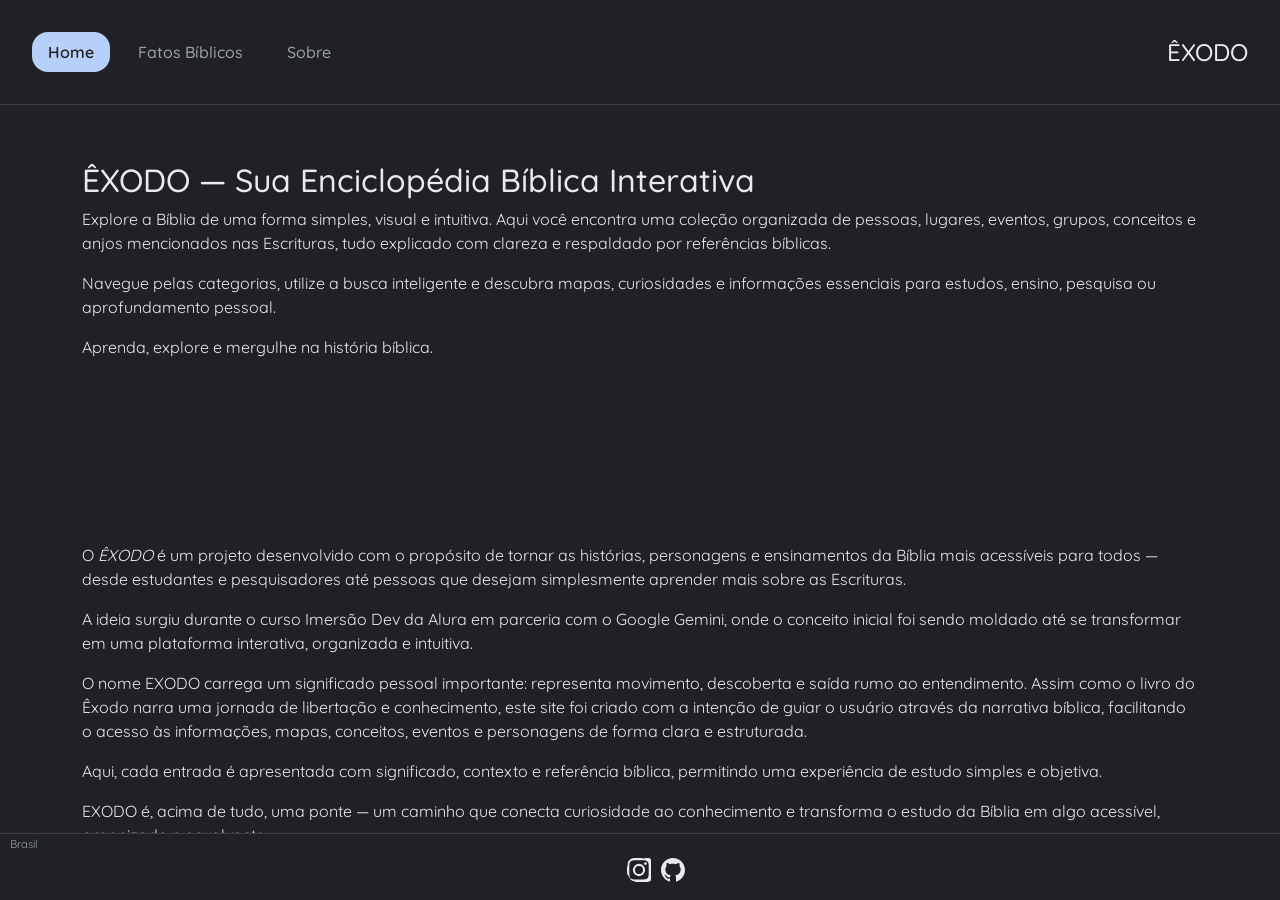
==== index.html @ b2dab0d5 "Atualização da página inicial melhorias" ====
<!DOCTYPE html>
<html lang="pt-br">

<head>
    <meta charset="UTF-8">
    <meta name="viewport" content="width=device-width, initial-scale=1.0">

    <link rel="stylesheet" href="https://cdn.jsdelivr.net/npm/bootstrap@5.3.3/dist/css/bootstrap.min.css"
        integrity="sha384-QWTKZyjpPEjISv5WaRU9OFeRpok6YctnYmDr5pNlyT2bRjXh0JMhjY6hW+ALEwIH" crossorigin="anonymous">
    <link rel="stylesheet" href="style.css">
    <title>ÊXODO</title>

</head>

<body>
    <header>
        <div class="header-left">
            <nav id="primary-nav" class="nav" role="navigation" aria-label="Menu principal">
                <a href="index.html" id="home-link">Home</a>
                <div class="has-dropdown">
                    <a href="fatos.html" id="fatos-link">Fatos Bíblicos</a>
                    <div id="fatos-dropdown" class="dropdown" role="menu" aria-label="Categorias">
                        <!-- categorias populadas via script.js -->
                    </div>
                </div>
                <a href="index.html#sobre" id="sobre-link">Sobre</a>
            </nav>
        </div>

        <h1 class="site-title">ÊXODO</h1>
    </header>

    <main>
        <section class="site-description container my-4">
            <div class="row">
                <div class="col-12">
                    <h2>ÊXODO — Sua Enciclopédia Bíblica Interativa</h2>
                    <p>Explore a Bíblia de uma forma simples, visual e intuitiva. Aqui você encontra uma coleção
                        organizada de pessoas, lugares, eventos, grupos, conceitos e anjos mencionados nas Escrituras,
                        tudo explicado com clareza e respaldado por referências bíblicas.</p>
                    <p>Navegue pelas categorias, utilize a busca inteligente e descubra mapas, curiosidades e
                        informações essenciais para estudos, ensino, pesquisa ou aprofundamento pessoal.</p>
                    <p>Aprenda, explore e mergulhe na história bíblica.</p>
                </div>
            </div>
        </section>
        <div class="container my-4"> <!-- Added Bootstrap container with margin-top/bottom -->
            <div class="row"> <!-- Added Bootstrap row -->
                <div class="col-12"> <!-- Added Bootstrap column to take full width -->
                    <section class="card-container">
                        <!-- Cards serão inseridos aqui pelo script -->
                    </section>
                </div>
            </div>
        </div>
    </main>

    <section id="sobre" class="about-exodo container my-4">
        <div class="row">
            <div class="col-12">
                <p>O <em>ÊXODO</em> é um projeto desenvolvido com o propósito de tornar as histórias, personagens e
                    ensinamentos da Bíblia mais acessíveis para todos — desde estudantes e pesquisadores até pessoas que
                    desejam simplesmente aprender mais sobre as Escrituras.</p>
                <p>A ideia surgiu durante o curso Imersão Dev da Alura em parceria com o Google Gemini, onde o conceito
                    inicial foi sendo moldado até se transformar em uma plataforma interativa, organizada e intuitiva.
                </p>
                <p>O nome EXODO carrega um significado pessoal importante: representa movimento, descoberta e saída rumo
                    ao entendimento. Assim como o livro do Êxodo narra uma jornada de libertação e conhecimento, este
                    site foi criado com a intenção de guiar o usuário através da narrativa bíblica, facilitando o acesso
                    às informações, mapas, conceitos, eventos e personagens de forma clara e estruturada.</p>
                <p>Aqui, cada entrada é apresentada com significado, contexto e referência bíblica, permitindo uma
                    experiência de estudo simples e objetiva.</p>
                <p>EXODO é, acima de tudo, uma ponte — um caminho que conecta curiosidade ao conhecimento e transforma o
                    estudo da Bíblia em algo acessível, organizado e envolvente.</p>
            </div>
        </div>
    </section>

    <footer class="footer">
        <div class="footer-location">Brasil</div>
        <ul class="footer-links">
            <li><a href="https://www.instagram.com/euthiagoluis__/" target="_blank"><svg
                        xmlns="http://www.w3.org/2000/svg" width="24" height="24" viewBox="0 0 24 24"
                        fill="currentColor">
                        <path
                            d="M12 2.163c3.204 0 3.584.012 4.85.07 1.17.055 1.805.249 2.227.415.485.19.882.46 1.28.858.398.398.668.795.858 1.28.166.422.36 1.057.415 2.227.058 1.265.07 1.646.07 4.85s-.012 3.584-.07 4.85c-.055 1.17-.249 1.805-.415 2.227a3.496 3.496 0 0 1-.858 1.28c-.398.398-.795.668-1.28.858-.422.166-1.057.36-2.227.415-1.265.058-1.646.07-4.85.07s-3.584-.012-4.85-.07c-1.17-.055-1.805-.249-2.227-.415a3.496 3.496 0 0 1-1.28-.858 3.496 3.496 0 0 1-.858-1.28c-.166-.422-.36-1.057-.415-2.227-.058-1.265-.07-1.646-.07-4.85s.012-3.584.07-4.85c.055-1.17.249-1.805.415-2.227.19-.485.46-.882.858-1.28.398-.398.795-.668 1.28-.858.422-.166 1.057-.36 2.227-.415A90.6 90.6 0 0 1 12 2.163m0-2.163c-3.259 0-3.667.014-4.947.072-1.325.06-2.163.31-2.913.698a5.64 5.64 0 0 0-2.022 1.586A5.64 5.64 0 0 0 .73 6.93C.342 7.68.092 8.518.032 9.843.014 10.333 0 10.74 0 12s.014 1.667.032 2.157c.06 1.325.31 2.163.698 2.913a5.64 5.64 0 0 0 1.586 2.022A5.64 5.64 0 0 0 6.93 23.27c.75.388 1.588.638 2.913.698 1.28.058 1.687.072 4.947.072s3.667-.014 4.947-.072c1.325-.06 2.163-.31 2.913-.698a5.64 5.64 0 0 0 2.022-1.586 5.64 5.64 0 0 0 1.586-2.022c.388-.75.638-1.588.698-2.913.058-1.28.072-1.687.072-4.947s-.014-3.667-.072-4.947c-.06-1.325-.31-2.163-.698-2.913a5.64 5.64 0 0 0-1.586-2.022A5.64 5.64 0 0 0 17.07.73c-.75-.388-1.588-.638-2.913-.698C15.667.014 15.26 0 12 0zm0 5.838a6.162 6.162 0 1 0 0 12.324 6.162 6.162 0 0 0 0-12.324zM12 16a4 4 0 1 1 0-8 4 4 0 0 1 0 8zm6.406-11.845a1.44 1.44 0 1 0 0 2.88 1.44 1.44 0 0 0 0-2.88z" />
                    </svg></a></li>
            <li><a href="https://github.com/Thiago-Dev021" target="_blank"><svg xmlns="http://www.w3.org/2000/svg"
                        width="24" height="24" viewBox="0 0 24 24" fill="currentColor">
                        <path
                            d="M12 0c-6.626 0-12 5.373-12 12 0 5.302 3.438 9.8 8.207 11.387.599.111.793-.261.793-.577v-2.234c-3.338.726-4.033-1.416-4.033-1.416-.546-1.387-1.333-1.756-1.333-1.756-1.089-.745.083-.729.083-.729 1.205.084 1.839 1.237 1.839 1.237 1.07 1.834 2.807 1.304 3.492.997.107-.775.418-1.305.762-1.604-2.665-.305-5.467-1.334-5.467-5.931 0-1.311.469-2.381 1.236-3.221-.124-.303-.535-1.524.117-3.176 0 0 1.008-.322 3.301 1.23.957-.266 1.983-.399 3.003-.404 1.02.005 2.047.138 3.006.404 2.291-1.552 3.297-1.23 3.297-1.23.653 1.653.242 2.874.118 3.176.77.84 1.235 1.91 1.235 3.221 0 4.609-2.807 5.624-5.479 5.921.43.372.823 1.102.823 2.222v3.293c0 .319.192.694.801.576 4.765-1.589 8.199-6.086 8.199-11.386 0-6.627-5.373-12-12-12z" />
                    </svg></a></li>
        </ul>
    </footer>
    <script src="script.js"></script>
</body>

</html>
---- style.css ----
@import url('https://fonts.googleapis.com/css2?family=Quicksand:wght@300..700&display=swap');
/* Importa a fonte Quicksand do Google Fonts */

* {
    box-sizing: border-box;
    /* Garante que padding e border não aumentem o tamanho total do elemento */
}

:root {
    --primary-color: #b7d0fa;
    /* Cor primária (azul claro) */
    --secondary-color: #e8eaed;
    /* Cor secundária (cinza claro) */
    --tertiary-color: #9aa0a6;
    /* Cor terciária (cinza médio) */
    --bg-color: #202124;
    /* Cor de fundo (cinza escuro) */
}

body {
    margin: 0;
    /* Remove a margem padrão do body */
    background: var(--bg-color);
    /* Define a cor de fundo usando uma variável */
    color: var(--secondary-color);
    /* Define a cor do texto padrão usando uma variável */
    font-family: "Quicksand", sans-serif;
    /* Define a família da fonte */
}

header {
    padding: 1rem 1rem;
    /* Espaçamento interno (2rem em cima/baixo, 1rem nos lados) */
    display: flex;
    /* Habilita o layout flexbox */
    align-items: center;
    /* Alinha os itens verticalmente ao centro */
    justify-content: space-between;
    /* Distribui os itens com espaço entre */
    position: sticky;
    /* Mantém o cabeçalho fixo no topo ao rolar a página */
    flex-wrap: wrap;
    /* Permite que os itens quebrem a linha em telas menores */
    top: 0;
    /* Posição do topo quando sticky */
    background: var(--bg-color);
    /* Cor de fundo do cabeçalho */
    z-index: 10;
    /* Define a ordem de empilhamento para ficar sobre outros elementos */
    border-bottom: 1px solid #3c4043;
    /* Adiciona uma borda inferior */
    gap: 1rem;
    /* Espaçamento entre os elementos flex */
}

.header-left {
    display: flex;
    align-items: center;
    gap: 0.75rem;
}

.header-left .nav {
    display: flex;
    gap: 0.75rem;
    margin-left: 1rem;
    align-items: center;
}

.site-title {
    font-size: 1.5rem;
    margin: 0 1rem;
    font-weight: 500;
    white-space: nowrap;
    color: var(--secondary-color);
}

.header-right {
    display: flex;
    align-items: center;
    gap: 0.5rem;
}

@media (max-width: 0px) {
    .header-left {
        position: relative;
    }

    .header-left .nav {
        position: static;
        top: auto;
        right: auto;
        background: transparent;
        border: none;
        padding: 0.5rem 0 0 0;
        flex-direction: column-reverse;
        display: flex;
        min-width: auto;
        box-shadow: none;
        z-index: 50;
        width: 100%;
    }

    .header-left .nav a {
        padding: 0.5rem 0.75rem;
    }

    .header-right {
        width: 100%;
        justify-content: flex-end;
    }
}

header h1 {
    font-size: 1.5rem;
    /* Tamanho da fonte */
    margin: 0;
    /* Remove a margem padrão */
    font-weight: 500;
    /* Peso da fonte (médio) */
    white-space: nowrap;
    /* Impede a quebra de linha do texto */
}

div input {
    padding: 0.375rem 0.75rem;
    /* Espaçamento interno */
    border-radius: 1rem;
    /* Arredonda as bordas */
    border: 1px solid var(--tertiary-color);
    /* Define a borda */
    background: var(--bg-color);
    /* Cor de fundo */
    font-family: inherit;
    /* Herda a família da fonte do elemento pai */
    font-size: 1.5rem;
    /* Tamanho da fonte */
    transition: all 0.2s ease;
    /* Adiciona uma transição suave para todas as propriedades */
    width: 30rem;
    /* Largura do input */
    color: var(--secondary-color);
    /* Cor do texto digitado */
    margin-right: .5rem;
    /* Margem à direita */
}

div input::placeholder {
    font-size: 1.2rem;
    /* Tamanho da fonte do placeholder */
    font-weight: 300;
    /* Peso da fonte do placeholder */
    color: var(--tertiary-color);
    /* Cor do texto do placeholder */
}

div input:focus {
    outline: none;
    /* Remove a borda de foco padrão */
    border-color: var(--bg-color);
    /* Muda a cor da borda ao focar */
    box-shadow: 0 0 0 0.1rem var(--tertiary-color);
    /* Adiciona uma sombra de caixa para indicar foco */
}

#botao-busca {
    padding: 1rem 2rem;
    /* Espaçamento interno */
    border-radius: 1rem;
    /* Arredonda as bordas */
    border: none;
    /* Remove a borda padrão */
    cursor: pointer;
    /* Muda o cursor para uma mão ao passar por cima */
    font-family: inherit;
    /* Herda a família da fonte */
    font-weight: 500;
    /* Peso da fonte */
    font-size: 1rem;
    /* Tamanho da fonte */
    white-space: nowrap;
    /* Impede a quebra de linha do texto */
    transition: background-color 0.2s ease, color 0.2s ease;
    /* Transição suave para cor de fundo e cor do texto */
    background-color: transparent;
    /* Cor de fundo */
    color: var(--secondary-color);
    /* Cor do texto */
    border: none;
    /* Adiciona uma borda */
}

#botao-busca:hover {
    background-color: transparent;
    /* Muda a cor de fundo ao passar o mouse */
    color: var(--bg-color);
    /* Muda a cor do texto ao passar o mouse */
    box-shadow: transparent;
    /* Adiciona uma sombra de caixa */
    color: var(--primary-color);
    /* Muda a cor do texto ao passar o mouse */
}

#botao-busca:active {
    transform: scale(0.98);
    /* Efeito de clique (diminui o tamanho) */
}

main {
    overflow-y: auto;
    /* Permite rolagem vertical quando necessário */
    max-width: 80rem;
    /* Largura máxima do conteúdo principal */
    margin: 0 auto;
    /* Centraliza o conteúdo principal horizontalmente */
    margin-top: 2rem;
    /* Margem no topo */
    padding-bottom: 6rem;
    /* Espaço inferior para evitar que o footer fixo cubra o conteúdo */
}

article {
    background-color: #2b2d2f;
    /* Subtle dark background */
    border: 1px solid rgba(255, 255, 255, 0.04);
    /* Subtle border */
    border-radius: 0.5rem;
    /* Slightly rounded corners */
    padding: 1.5rem;
    /* More balanced padding */
    margin-bottom: 1.25rem;
    box-shadow: 0 2px 8px rgba(0, 0, 0, 0.3);
    /* Subtle dark shadow */
    transition: all 0.3s ease;
    /* Transition for all changes */
}

article:hover {
    transform: scale(1.01);
    /* Aumenta ligeiramente o tamanho ao passar o mouse */
    cursor: pointer;
    /* Muda o cursor para uma mão */
}

article h2 {
    margin-top: 0;
    /* Remove a margem superior */
    font-weight: 600;
    /* Peso da fonte */
    font-size: 1.6rem;
    /* Tamanho da fonte */
    border-bottom: none;
    /* Sem borda inferior */
    padding-bottom: 0;
    /* Sem espaçamento interno inferior */
    margin-bottom: 0.25rem;
    /* Margem inferior */
    color: var(--primary-color);
    /* Cor do texto */
}

article p {
    margin: 0.5rem 0;
    /* Margem superior e inferior */
    line-height: 1.6;
    /* Altura da linha para melhor legibilidade */
    font-size: 1rem;
    /* Tamanho da fonte */
    margin-bottom: 0.5rem;
    /* Margem inferior */
    color: var(--secondary-color);
    /* Cor do texto */
}

article p.description {
    display: none;
    font-size: 0.95rem;
    color: var(--tertiary-color);
}

article.card.expanded {
    transform: scale(1.02);
    background-color: #313336;
}

article.card.expanded p.description {
    display: block;
}

article p strong {
    color: var(--tertiary-color);
    /* Cor do texto em negrito */
    font-weight: 400;
    /* Peso da fonte */
}

article a {
    color: var(--primary-color);
    /* Cor do link */
    text-decoration: none;
    /* Remove o sublinhado padrão */
    font-weight: 200;
    /* Peso da fonte */
}

article a:hover {
    text-decoration: underline;
    /* Adiciona sublinhado ao passar o mouse */
}

.footer {
    position: fixed;
    /* Posicionamento absoluto em relação ao elemento pai posicionado */
    bottom: 0;
    /* Alinha na parte inferior */
    left: 0;
    /* Alinha à esquerda */
    width: 100%;
    /* Largura total */
    color: var(--tertiary-color);
    /* Cor do texto */
    background-color: var(--bg-color);
    /* Cor de fundo */
    padding: 2px 10px;
    /* Espaçamento interno */
    border-top: 1px solid #3c4043;
    /* Borda superior */
    font-size: 0.7rem;
    /* Tamanho da fonte */
}

.footer-location {
    color: #9aa0a6;
    /* Cor do texto */
    margin-bottom: 5px;
    /* Margem inferior */
}

.footer-links {
    list-style: none;
    /* Remove os marcadores da lista */
    display: flex;
    /* Habilita o layout flexbox */
    flex-wrap: wrap;
    /* Permite que os itens quebrem para a próxima linha */
    justify-content: center;
    /* Centraliza os itens horizontalmente */
    gap: 10px;
    /* Espaçamento entre os links */
}

.footer-links a {
    color: var(--secondary-color);
    /* Cor do link */
    text-decoration: none;
    /* Remove o sublinhado */
    transition: color 0.2s;
    /* Transição suave para a cor */
}

.footer-links a:hover {
    color: var(--accent-color);
    /* Muda a cor do link ao passar o mouse (variável não definida) */
}

@media (max-width: 768px) {
    header {
        /* Estilos para telas com largura máxima de 768px */
        flex-direction: column;
        /* Organiza os itens do cabeçalho em coluna */
        padding: 1rem;
        /* Reduz o espaçamento interno */
        align-items: stretch;
    }

    header h1 {
        /* Estilos para o h1 no cabeçalho em telas menores */
        text-align: center;
        /* Centraliza o texto */
        margin-bottom: 1rem;
        /* Adiciona margem inferior */
    }

    div input {
        /* Estilos para o input em telas menores */
        width: 90vw;
        /* Largura baseada na largura da viewport */
        font-size: 1.2rem;
        /* Reduz o tamanho da fonte */
    }

    main {
        /* Estilos para o main em telas menores */
        padding: 0 1rem;
        /* Adiciona espaçamento lateral */
    }

    article:hover {
        /* Estilos para o article em telas menores */
        transform: none;
        /* Remove o efeito de escala ao passar o mouse */
    }

    .header-right {
        align-items: stretch;
    }
}

.maps-gallery {
    max-width: 80rem;
    margin: 1.5rem auto;
    padding: 0 1rem;
    display: none;
}

.maps-title {
    color: var(--primary-color);
    margin: 0 0 0.75rem 0;
    font-size: 1.25rem;
}

.maps-grid {
    display: grid;
    grid-template-columns: repeat(auto-fit, minmax(160px, 1fr));
    gap: 0.75rem;
}

.map-thumb {
    background: transparent;
    border: 1px solid rgba(255, 255, 255, 0.04);
    padding: 0;
    border-radius: 0.5rem;
    overflow: hidden;
    cursor: pointer;
    display: flex;
    flex-direction: column;
    align-items: stretch;
}

.map-thumb img {
    display: block;
    width: 100%;
    height: 120px;
    object-fit: cover;
    background: #111;
}

.map-thumb-label {
    padding: 0.5rem;
    font-size: 0.9rem;
    color: var(--secondary-color);
    text-align: center;
}

.map-thumb:focus {
    outline: 2px solid rgba(183, 208, 250, 0.25);
}

/* Modal de mapa */
.map-modal {
    position: fixed;
    inset: 0;
    display: none;
    align-items: center;
    justify-content: center;
    background: rgba(2, 2, 2, 0.75);
    z-index: 120;
}

.map-modal-content {
    background: linear-gradient(180deg, #111, #0f0f0f);
    padding: 1rem;
    border-radius: 8px;
    max-width: 94vw;
    max-height: 92vh;
    overflow: auto;
    position: relative;
}

.map-modal img {
    display: block;
    max-width: 100%;
    height: auto;
    border-radius: 4px;
}

.map-modal-close {
    position: absolute;
    right: 8px;
    top: 8px;
    background: transparent;
    border: none;
    color: var(--secondary-color);
    font-size: 1.1rem;
    cursor: pointer;
}

.map-modal-title {
    margin: 0 0 0.5rem 0;
    color: var(--primary-color);
    font-size: 1rem;
}

@media (max-width: 480px) {
    .map-thumb img {
        height: 100px;
    }

    .maps-grid {
        gap: 0.5rem;
    }
}

@media (max-width: 480px) {
    header h1 {
        /* Estilos para o h1 em telas com largura máxima de 480px */
        font-size: 1rem;
        /* Reduz ainda mais o tamanho da fonte */
        max-width: 70%;
        /* Define uma largura máxima */
        word-wrap: break-word;
        /* Permite a quebra de palavras longas */
    }

    div input,
    /* Estilos para o input e seu placeholder em telas muito pequenas */
    div input::placeholder {
        font-size: 1rem;
        /* Reduz o tamanho da fonte */
    }

    article h2 {
        /* Estilos para o h2 do article em telas muito pequenas */
        font-size: 1.3rem;
        /* Reduz o tamanho da fonte */
    }

    div {
        /* Estilos para a div do cabeçalho em telas muito pequenas */
        display: flex;
        /* Habilita flexbox */
        align-items: center;
        /* Alinha itens ao centro */
        justify-content: center;
        /* Centraliza itens */
        flex-direction: column;
        /* Organiza em coluna */
        gap: 0.5rem;
        /* Espaçamento entre os itens */
    }

    .footer {
        /* Estilos para o rodapé em telas muito pequenas */
        display: none;
        /* Oculta o rodapé */
    }

    button {
        /* Estilos para o botão em telas muito pequenas */
        margin-top: 1rem;
        /* Adiciona margem no topo */
    }

    /* .nav exibido normalmente */
    .nav {
        display: flex;
    }

    .header-right {
        align-items: stretch;
    }
}

/* --- Estilos para a Navegação por Categoria --- */

nav {
    display: flex;
    justify-content: center;
    flex-wrap: wrap;
    gap: 0.5rem 1rem;
    padding: 1rem 0;
    width: 100%;
}

nav a {
    color: var(--tertiary-color);
    text-decoration: none;
    font-weight: 500;
    padding: 0.5rem 1rem;
    border-radius: 1rem;
    transition: all 0.3s ease;
}

nav a:hover {
    color: var(--primary-color);
    background-color: #3c4043;
}

nav a.active {
    color: var(--bg-color);
    background-color: var(--primary-color);
    font-weight: 600;
}

/* Dropdown do link 'Fatos Bíblicos' no header */
.nav .has-dropdown {
    position: relative;
}

.nav .has-dropdown>a {
    display: inline-flex;
    align-items: center;
}

.nav .has-dropdown .dropdown {
    /* Sempre presente no fluxo absoluto, mas inicialmente invisível */
    display: block;
    position: absolute;
    top: 100%;
    /* sem lacuna para evitar espaços onde o cursor perde o hover */
    left: 0;
    background: linear-gradient(180deg, rgba(22, 23, 24, 0.98), rgba(18, 19, 20, 0.98));
    border: 1px solid rgba(255, 255, 255, 0.03);
    padding: 0.25rem;
    border-radius: 0.5rem;
    min-width: 200px;
    max-width: 300px;
    box-shadow: 0 8px 26px rgba(0, 0, 0, 0.6);
    z-index: 60;
    /* Por padrão, adicionar um pequeno delay ao esconder para evitar fechamento acidental */
    transition: opacity 220ms ease 140ms, transform 220ms ease 140ms, visibility 0s linear 220ms;
    opacity: 0;
    visibility: hidden;
    pointer-events: none;
    transform: translateY(-6px);
}

.nav .has-dropdown.is-open .dropdown {
    /* tornar visível com transição; pointer-events só quando visível */
    /* aparecimento imediato (sem delay) */
    transition-delay: 0s;
    opacity: 1;
    visibility: visible;
    pointer-events: auto;
    transform: translateY(0);
}

.nav .dropdown .category-btn {
    display: block;
    width: 100%;
    text-align: left;
    padding: 0.35rem 0.5rem;
    margin: 0;
    border-radius: 0.35rem;
    background: transparent;
    color: var(--secondary-color);
    border: none;
    cursor: pointer;
    font-size: 0.92rem;
}

.nav .dropdown .category-btn:hover {
    background: #2b2d2f;
    color: var(--primary-color);
}

/* Small screens: dropdown becomes full width under the nav */
@media (max-width: 768px) {
    .nav .has-dropdown .dropdown {
        position: auto;
        box-shadow: none;
        border: none;
        padding: 0;
    }

    .nav .dropdown .category-btn {
        padding: 0.75rem 1rem;
    }
}

/* --- Ícone do Menu (Hamburguer) --- */
#menu-toggle {
    display: none;
    /* Escondido por padrão em telas grandes */
    background: none;
    border: none;
    cursor: pointer;
    padding: 0.5rem;
}

#menu-toggle img {
    width: 24px;
    height: 24px;
}

/* --- Media Query para Telas Pequenas (Mobile) --- */
@media (max-width: 768px) {
    header {
        justify-content: space-between;
        /* Ajusta o espaçamento no mobile */
        padding: 1rem;
    }

    .search-container {
        order: 3;
        /* Muda a ordem para a barra de busca ficar por último */
        width: 100%;
        margin-top: 1rem;
    }

    #caixa-busca {
        width: 100%;
    }

    #menu-toggle {
        display: block;
        /* Mostra o ícone do menu em telas pequenas */
        order: 2;
        /* Coloca o ícone depois do título */
    }

    #nav-categorias {
        display: none;
        /* Esconde o menu de categorias por padrão */
        flex-direction: column;
        width: 100%;
        order: 4;
        /* Garante que o menu apareça abaixo de tudo */
        text-align: center;
        padding-top: 1rem;
    }
}

/* Fix for white card background */
article.card {
    background-color: transparent !important;
}
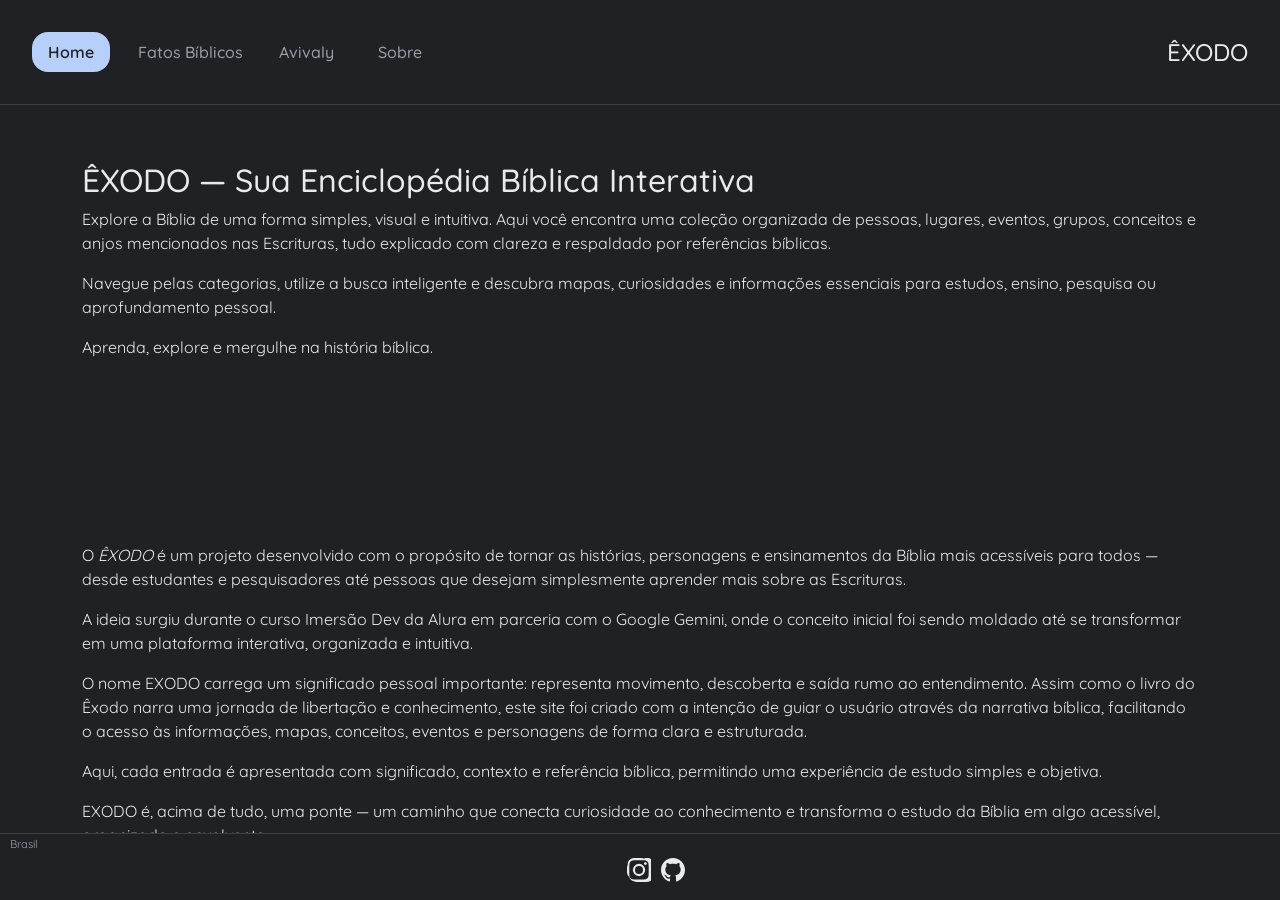
==== commit 16df56b4: "Update index.html" ====
--- a/index.html
+++ b/index.html
@@ -19,6 +19,7 @@
                 <a href="index.html" id="home-link">Home</a>
                 <div class="has-dropdown">
                     <a href="fatos.html" id="fatos-link">Fatos Bíblicos</a>
+                    <a href="avivaly.html" id="avivaly-link">Avivaly</a>
                     <div id="fatos-dropdown" class="dropdown" role="menu" aria-label="Categorias">
                         <!-- categorias populadas via script.js -->
                     </div>
